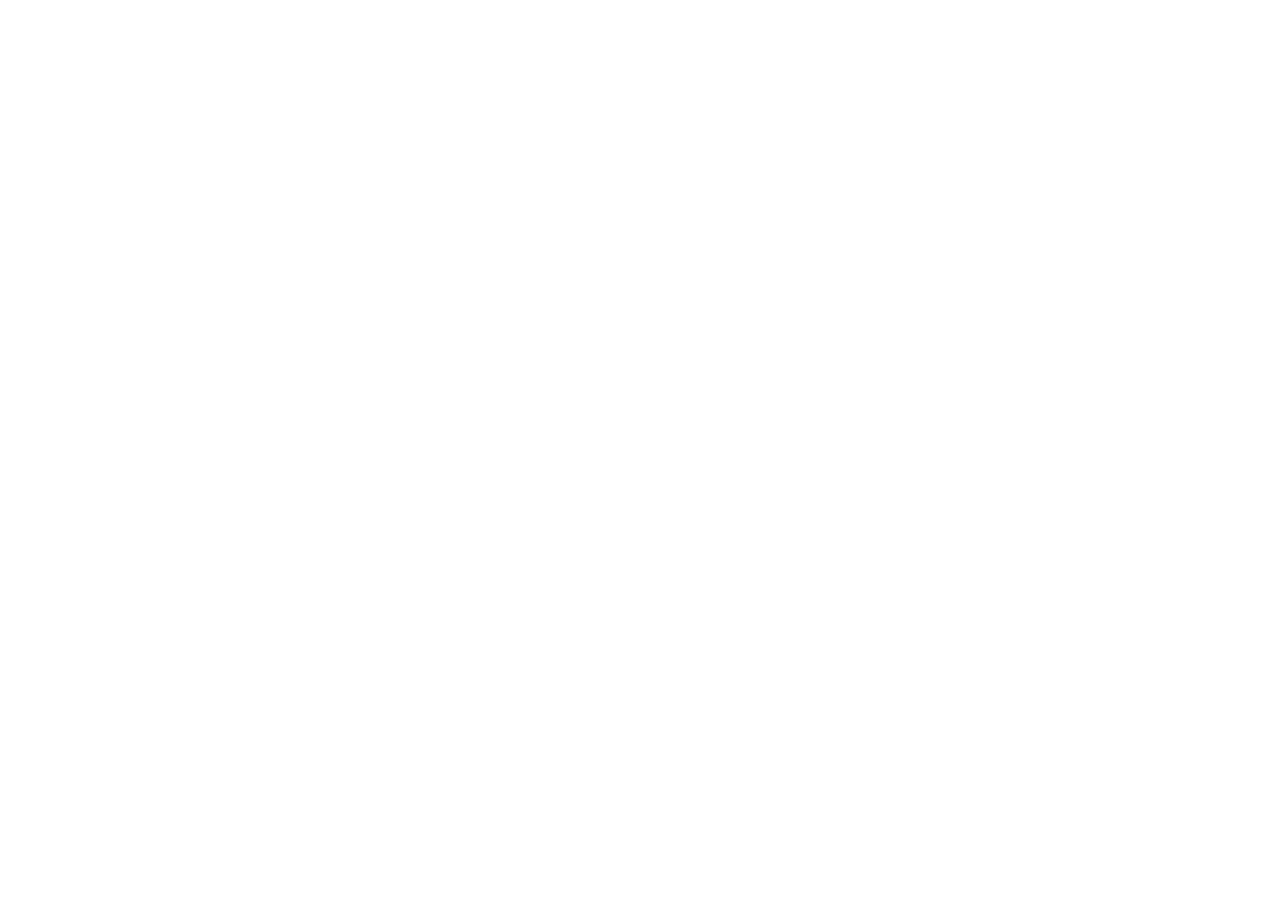
==== index.html @ 550c982b "3d update" ====
<!DOCTYPE html>
<html lang="en">
<head>
    <meta charset="UTF-8">
    <meta http-equiv="X-UA-Compatible" content="IE=edge">
    <meta name="viewport" content="width=device-width, initial-scale=1.0">
    <title>sol.fo</title>
    <script src="https://cdnjs.cloudflare.com/ajax/libs/three.js/r128/three.min.js"></script>
    <script src="./OBJLoader.js"></script>
    <script src="./MTLLoader.js"></script>
    <script src="./FontLoader.js"></script>
    <script src="./TextGeometry.js"></script>
    <style>
        body {
            overflow: hidden; /* Hide scrollbars */
            margin: 0;
            position: fixed;
        }
    </style>
</head>
<body>
    <script>
        const scene = new THREE.Scene();

        const ambientLight = new THREE.AmbientLight(0xffffff, 0.6);
        scene.add(ambientLight);

        const dirLight = new THREE.DirectionalLight(0xffffff, 0.6);
        dirLight.position.set(100, -300, 400);
        dirLight.castShadow = true; // default false
        scene.add(dirLight);

        let aspectRatio = window.innerWidth / window.innerHeight;
        let cameraWidth = window.innerWidth / 8;
        if (window.innerWidth > window.innerHeight) {

        } else {
            cameraWidth = window.innerHeight / 7
        }
        const cameraHeight = cameraWidth / aspectRatio;

        const camera = new THREE.OrthographicCamera(
            cameraWidth / -2,
            cameraWidth / 2,
            cameraHeight / 2,
            cameraHeight / -2,
            0,
            1000
        );
        camera.lookAt(0, 0, 0);
        camera.position.set(10, 30, 50);
        //camera.rotation.set(0, 0, Math.PI/2)
        camera.rotation.set(-0.3, 0, Math.PI/2)
        camera.up.set(0, 0, 1);

        
        const box = new THREE.Mesh(
            new THREE.BoxBufferGeometry(1000, 1000, 1),
            new THREE.MeshLambertMaterial({color: 0xFFFFFF})
        );
        box.receiveShadow = true;

        scene.add(box);
        

        const renderer = new THREE.WebGLRenderer({antialias: true});
        renderer.setSize(window.innerWidth, window.innerHeight);
        renderer.shadowMap.enabled = true;
        renderer.shadowMap.type = THREE.PCFSoftShadowMap;
        renderer.render(scene, camera);

        document.body.appendChild(renderer.domElement);

        // instantiate a loader
        //const loader = new THREE.OBJLoader();

        const onProgress = function ( xhr ) {

            if ( xhr.lengthComputable ) {

                const percentComplete = xhr.loaded / xhr.total * 100;
                console.log( Math.round( percentComplete, 2 ) + '% downloaded' );

            }

        };

        const MTLloader = new THREE.MTLLoader()
		
        MTLloader.load( 'head.mtl', function ( materials ) {

						materials.preload();

						new THREE.OBJLoader()
							.setMaterials( materials )
							.load( 'head.obj', function ( object ) {

                                object.castShadow = true;
								scene.add( object );
                                renderer.render(scene, camera);

							}, onProgress );

		} );

        const Fontloader = new THREE.FontLoader();

        Fontloader.load( 'Cascadia.json', function ( font ) {

            let textGeo = new THREE.TextGeometry( 'S  l.fo', {
                font: font,
                size: 20,
                height: 6,
                curveSegments: 12,
                bevelEnabled: false,
                bevelThickness: 1,
                bevelSize: 1,
                bevelOffset: 0,
                bevelSegments: 5
            } );

            const text = new THREE.Mesh(
                textGeo,
                new THREE.MeshLambertMaterial({color: 0xffca09})
            );

            text.rotation.set(0, 0, Math.PI/2)
            text.position.set(0, -42, 0);

            scene.add(text);

            renderer.render(scene, camera);
        } );

                    /*

        // load a resource
        loader.load(
            // resource URL
            'head.obj',
            // called when resource is loaded
            function ( object ) {

                console.log(object);
                scene.add( object );
                renderer.render(scene, camera);

            },
            // called when loading is in progresses
            function ( xhr ) {

                console.log( ( xhr.loaded / xhr.total * 100 ) + '% loaded' );

            },
            // called when loading has errors
            function ( error ) {
                console.log(error)
                console.log( 'An error happened' );

            }
        );
        */
    </script>
</body>
</html>
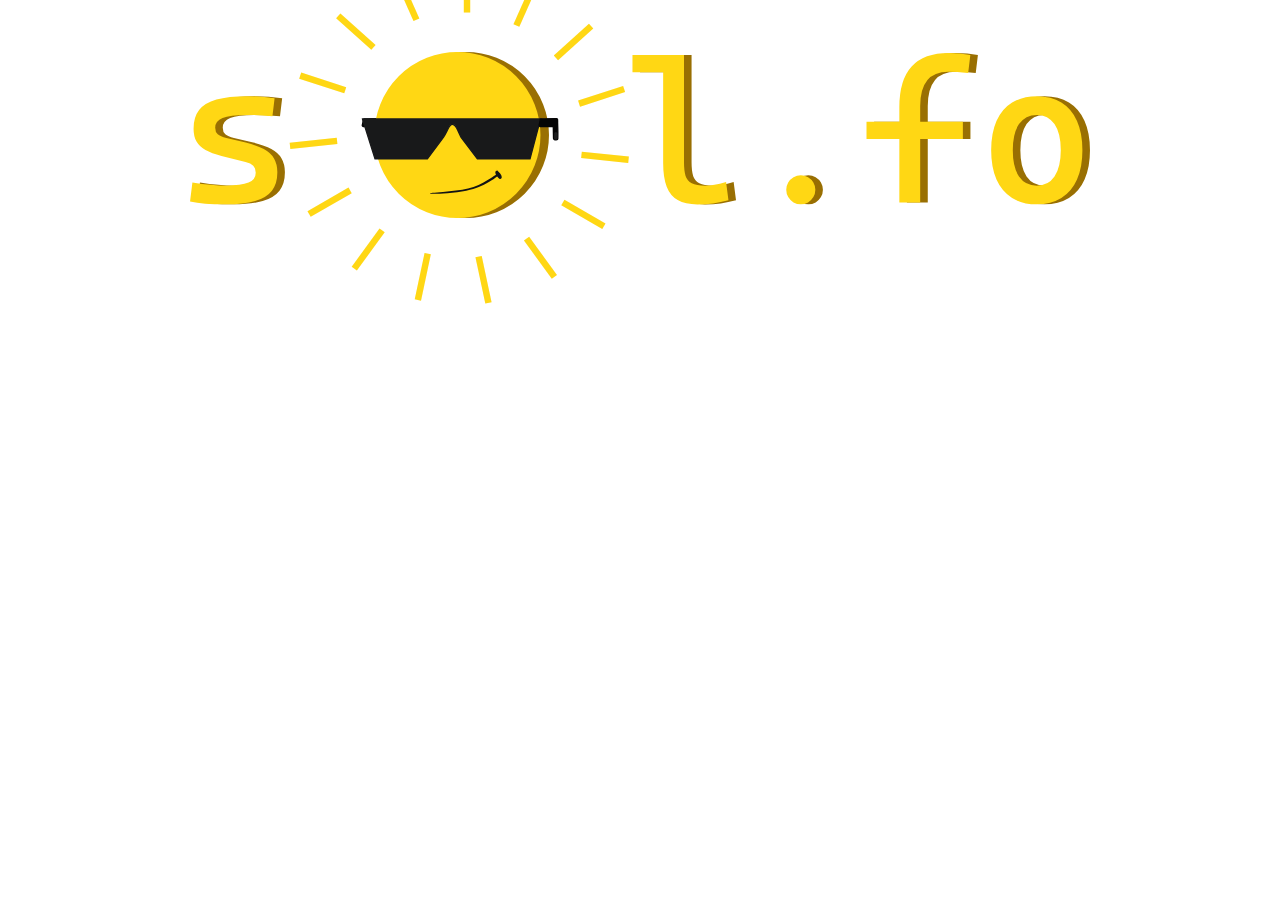
==== commit 800818d2: "new upgrade" ====
--- a/index.html
+++ b/index.html
@@ -5,161 +5,119 @@
     <meta http-equiv="X-UA-Compatible" content="IE=edge">
     <meta name="viewport" content="width=device-width, initial-scale=1.0">
     <title>sol.fo</title>
-    <script src="https://cdnjs.cloudflare.com/ajax/libs/three.js/r128/three.min.js"></script>
-    <script src="./OBJLoader.js"></script>
-    <script src="./MTLLoader.js"></script>
-    <script src="./FontLoader.js"></script>
-    <script src="./TextGeometry.js"></script>
     <style>
+        * {
+            margin: 0;
+            padding: 0;
+            box-sizing: border-box;
+            font-family: Arial, Helvetica, sans-serif;
+            font-weight: bold;
+        }
+
         body {
-            overflow: hidden; /* Hide scrollbars */
-            margin: 0;
-            position: fixed;
+            display: flex;
+            /* justify-content: center;
+            align-items: center; */
+        }
+
+        .title {
+            position: absolute;
+            width: 100%;
+            margin-top: 5%;
+        }
+
+        .title img {
+            display: block;
+            width: 90%;
+            margin: auto auto;
+        }
+
+        .circle {
+            position: absolute;
+            top: -60%;
+            left: 14%;
+            width: 36%;
+            height: 36vw;
+            border-radius: 50%;
+            display: flex;
+            justify-content: center;
+            align-items: center;
+        }
+
+        .logo {
+            position: absolute;
+            width: 20vw;
+            height: 20vw;
+            background: url(sol3.svg);
+            background-size: cover;
+            border-radius: 50%;
+        }
+
+        .text {
+            position: absolute;
+            width: 100%;
+            height: 100%;
+            color: #ffd714;
+            animation: rotateText 10s linear infinite;
+        }
+
+        @keyframes rotateText {
+            0% {
+                transform: rotate(360deg);
+            }
+            100% {
+                transform: rotate(0deg);
+            }
+        }
+
+        .text span {
+            position: absolute;
+            left: 50%;
+            font-size: 5vw;
+            transform-origin: 0 18vw;
+        }
+
+        @media only screen and (min-width: 1000px) {
+            .title {
+                width: 1000px;
+                margin: 50px 0;
+                left: calc(50% - 500px);
+            }
+
+            .circle {
+                height: 360px;
+            }
+
+            .logo {
+                width: 200px;
+                height: 200px;
+            }
+
+            .text span {
+                left: 50%;
+                font-size: 50px;
+                transform-origin: 0 180px;
+            }
         }
     </style>
 </head>
 <body>
+    <div class="title">
+        <img src="sol4.svg" alt="sol.fo">
+        <div class="circle">
+            <div class="logo"></div>
+            <div class="text">
+                <p>|||||||||||||||</p>
+            </div>
+        </div>
+    </div>
+
     <script>
-        const scene = new THREE.Scene();
-
-        const ambientLight = new THREE.AmbientLight(0xffffff, 0.6);
-        scene.add(ambientLight);
-
-        const dirLight = new THREE.DirectionalLight(0xffffff, 0.6);
-        dirLight.position.set(100, -300, 400);
-        dirLight.castShadow = true; // default false
-        scene.add(dirLight);
-
-        let aspectRatio = window.innerWidth / window.innerHeight;
-        let cameraWidth = window.innerWidth / 8;
-        if (window.innerWidth > window.innerHeight) {
-
-        } else {
-            cameraWidth = window.innerHeight / 7
-        }
-        const cameraHeight = cameraWidth / aspectRatio;
-
-        const camera = new THREE.OrthographicCamera(
-            cameraWidth / -2,
-            cameraWidth / 2,
-            cameraHeight / 2,
-            cameraHeight / -2,
-            0,
-            1000
-        );
-        camera.lookAt(0, 0, 0);
-        camera.position.set(10, 30, 50);
-        //camera.rotation.set(0, 0, Math.PI/2)
-        camera.rotation.set(-0.3, 0, Math.PI/2)
-        camera.up.set(0, 0, 1);
-
-        
-        const box = new THREE.Mesh(
-            new THREE.BoxBufferGeometry(1000, 1000, 1),
-            new THREE.MeshLambertMaterial({color: 0xFFFFFF})
-        );
-        box.receiveShadow = true;
-
-        scene.add(box);
-        
-
-        const renderer = new THREE.WebGLRenderer({antialias: true});
-        renderer.setSize(window.innerWidth, window.innerHeight);
-        renderer.shadowMap.enabled = true;
-        renderer.shadowMap.type = THREE.PCFSoftShadowMap;
-        renderer.render(scene, camera);
-
-        document.body.appendChild(renderer.domElement);
-
-        // instantiate a loader
-        //const loader = new THREE.OBJLoader();
-
-        const onProgress = function ( xhr ) {
-
-            if ( xhr.lengthComputable ) {
-
-                const percentComplete = xhr.loaded / xhr.total * 100;
-                console.log( Math.round( percentComplete, 2 ) + '% downloaded' );
-
-            }
-
-        };
-
-        const MTLloader = new THREE.MTLLoader()
-		
-        MTLloader.load( 'head.mtl', function ( materials ) {
-
-						materials.preload();
-
-						new THREE.OBJLoader()
-							.setMaterials( materials )
-							.load( 'head.obj', function ( object ) {
-
-                                object.castShadow = true;
-								scene.add( object );
-                                renderer.render(scene, camera);
-
-							}, onProgress );
-
-		} );
-
-        const Fontloader = new THREE.FontLoader();
-
-        Fontloader.load( 'Cascadia.json', function ( font ) {
-
-            let textGeo = new THREE.TextGeometry( 'S  l.fo', {
-                font: font,
-                size: 20,
-                height: 6,
-                curveSegments: 12,
-                bevelEnabled: false,
-                bevelThickness: 1,
-                bevelSize: 1,
-                bevelOffset: 0,
-                bevelSegments: 5
-            } );
-
-            const text = new THREE.Mesh(
-                textGeo,
-                new THREE.MeshLambertMaterial({color: 0xffca09})
-            );
-
-            text.rotation.set(0, 0, Math.PI/2)
-            text.position.set(0, -42, 0);
-
-            scene.add(text);
-
-            renderer.render(scene, camera);
-        } );
-
-                    /*
-
-        // load a resource
-        loader.load(
-            // resource URL
-            'head.obj',
-            // called when resource is loaded
-            function ( object ) {
-
-                console.log(object);
-                scene.add( object );
-                renderer.render(scene, camera);
-
-            },
-            // called when loading is in progresses
-            function ( xhr ) {
-
-                console.log( ( xhr.loaded / xhr.total * 100 ) + '% loaded' );
-
-            },
-            // called when loading has errors
-            function ( error ) {
-                console.log(error)
-                console.log( 'An error happened' );
-
-            }
-        );
-        */
+        let text = document.querySelector('.text p');
+        text.innerHTML = text.innerText.split("").map(
+            (char, i) =>
+            `<span style="transform:rotate(${i * 24}deg)">${char}</span>`
+            ).join("")
     </script>
 </body>
 </html>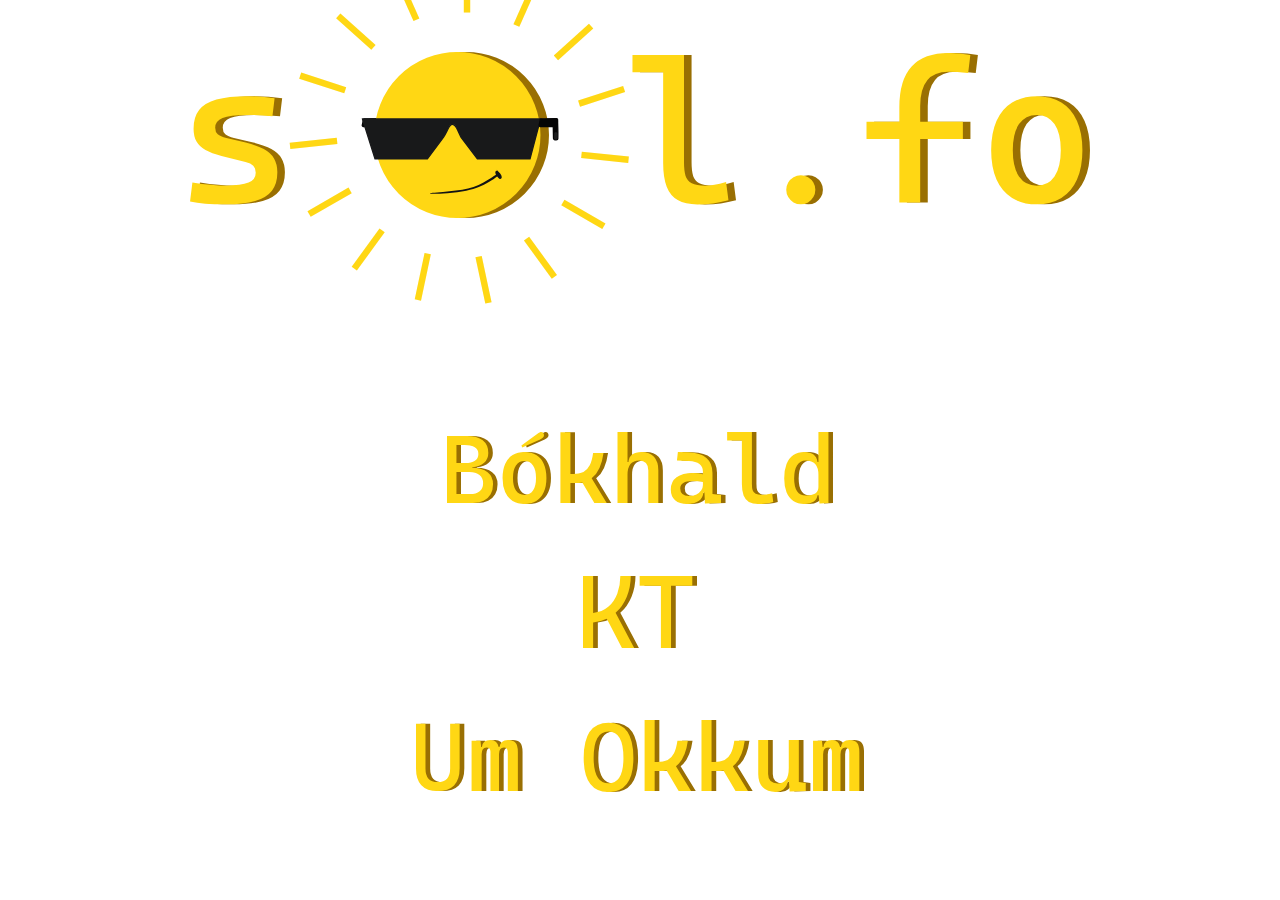
==== commit 09d3dbfa: "buttons" ====
--- a/index.html
+++ b/index.html
@@ -5,101 +5,7 @@
     <meta http-equiv="X-UA-Compatible" content="IE=edge">
     <meta name="viewport" content="width=device-width, initial-scale=1.0">
     <title>sol.fo</title>
-    <style>
-        * {
-            margin: 0;
-            padding: 0;
-            box-sizing: border-box;
-            font-family: Arial, Helvetica, sans-serif;
-            font-weight: bold;
-        }
-
-        body {
-            display: flex;
-            /* justify-content: center;
-            align-items: center; */
-        }
-
-        .title {
-            position: absolute;
-            width: 100%;
-            margin-top: 5%;
-        }
-
-        .title img {
-            display: block;
-            width: 90%;
-            margin: auto auto;
-        }
-
-        .circle {
-            position: absolute;
-            top: -60%;
-            left: 14%;
-            width: 36%;
-            height: 36vw;
-            border-radius: 50%;
-            display: flex;
-            justify-content: center;
-            align-items: center;
-        }
-
-        .logo {
-            position: absolute;
-            width: 20vw;
-            height: 20vw;
-            background: url(sol3.svg);
-            background-size: cover;
-            border-radius: 50%;
-        }
-
-        .text {
-            position: absolute;
-            width: 100%;
-            height: 100%;
-            color: #ffd714;
-            animation: rotateText 10s linear infinite;
-        }
-
-        @keyframes rotateText {
-            0% {
-                transform: rotate(360deg);
-            }
-            100% {
-                transform: rotate(0deg);
-            }
-        }
-
-        .text span {
-            position: absolute;
-            left: 50%;
-            font-size: 5vw;
-            transform-origin: 0 18vw;
-        }
-
-        @media only screen and (min-width: 1000px) {
-            .title {
-                width: 1000px;
-                margin: 50px 0;
-                left: calc(50% - 500px);
-            }
-
-            .circle {
-                height: 360px;
-            }
-
-            .logo {
-                width: 200px;
-                height: 200px;
-            }
-
-            .text span {
-                left: 50%;
-                font-size: 50px;
-                transform-origin: 0 180px;
-            }
-        }
-    </style>
+    <link rel="stylesheet" href="/index.css">
 </head>
 <body>
     <div class="title">
@@ -111,6 +17,11 @@
             </div>
         </div>
     </div>
+    <div class="buttons">
+        <img src="solbokhald2.svg" alt="Bókhald">
+        <img src="solkt2.svg" alt="KT">
+        <img src="solUm2.svg" alt="Um okkum">
+    </div>
 
     <script>
         let text = document.querySelector('.text p');
--- a/index.css
+++ b/index.css
@@ -0,0 +1,129 @@
+* {
+    margin: 0;
+    padding: 0;
+    box-sizing: border-box;
+    font-family: Arial, Helvetica, sans-serif;
+    font-weight: bold;
+}
+
+body {
+    display: flex;
+    /* justify-content: center;
+    align-items: center; */
+}
+
+.title {
+    position: absolute;
+    width: 100%;
+    margin-top: 5%;
+}
+
+.title img {
+    display: block;
+    width: 90%;
+    margin: auto auto;
+}
+
+.circle {
+    position: absolute;
+    top: -60%;
+    left: 14%;
+    width: 36%;
+    height: 36vw;
+    border-radius: 50%;
+    display: flex;
+    justify-content: center;
+    align-items: center;
+}
+
+.logo {
+    position: absolute;
+    width: 20vw;
+    height: 20vw;
+    background: url(sol3.svg);
+    background-size: cover;
+    border-radius: 50%;
+}
+
+.text {
+    position: absolute;
+    width: 100%;
+    height: 100%;
+    color: #ffd714;
+    animation: rotateText 10s linear infinite;
+}
+
+@keyframes rotateText {
+    0% {
+        transform: rotate(360deg);
+    }
+    100% {
+        transform: rotate(0deg);
+    }
+}
+
+.text span {
+    position: absolute;
+    left: 50%;
+    font-size: 5vw;
+    transform-origin: 0 18vw;
+}
+
+.buttons {
+    position: absolute;
+    width: 100%;
+    height: 50%;
+    margin-top: calc(50vh - 25vw);
+}
+
+.buttons img {
+    display: block;
+    height: 10vw;
+    margin: 0 auto;
+    margin-top: 10%;
+}
+
+@media only screen and (min-width: 1000px) {
+    .title {
+        width: 1000px;
+        margin: 50px 0;
+        left: calc(50% - 500px);
+    }
+
+    .circle {
+        height: 360px;
+    }
+
+    .logo {
+        width: 200px;
+        height: 200px;
+    }
+
+    .text span {
+        left: 50%;
+        font-size: 50px;
+        transform-origin: 0 180px;
+    }
+
+    .buttons {
+        margin-top: calc(50vh - 250px);
+    }
+    
+    .buttons img {
+        height: 100px;
+        margin: 0 auto;
+        margin-top: 100px;
+    }
+}
+
+@media (orientation: landscape) {
+    .buttons {
+        margin-top: 40vh;
+    }
+
+    .buttons img {
+        height: 8vh;
+        margin: 0 auto;
+        margin-top: 8vh;
+    }
+}
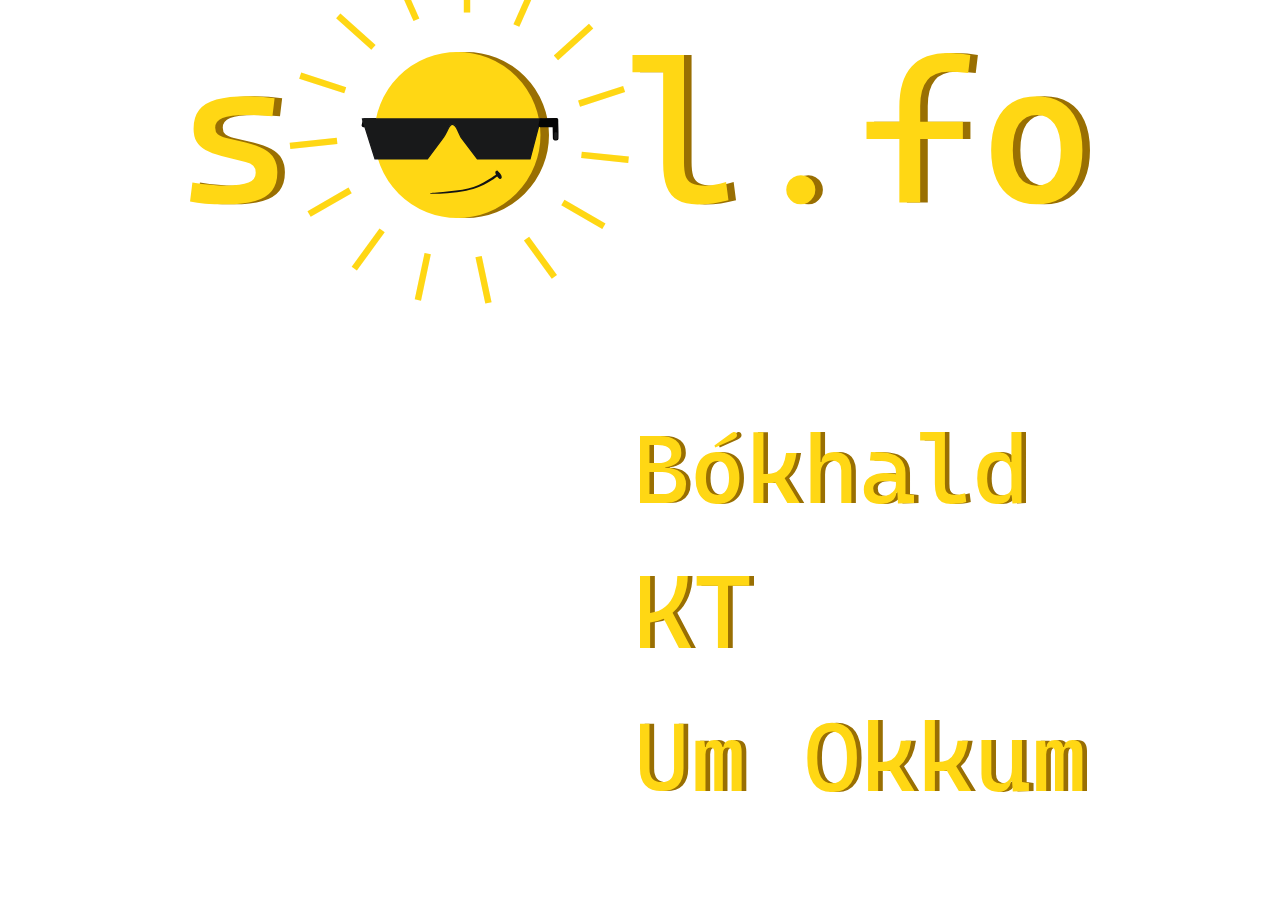
==== commit 520dfa91: "buttons clickable and fade effect" ====
--- a/index.html
+++ b/index.html
@@ -8,18 +8,29 @@
     <link rel="stylesheet" href="/index.css">
 </head>
 <body>
-    <div class="title">
-        <img src="sol4.svg" alt="sol.fo">
-        <div class="circle">
-            <div class="logo"></div>
-            <div class="text">
-                <p>|||||||||||||||</p>
+    <div id="div-main" class="div" style="display: block; left: 50vw;">
+        <div class="title">
+            <img src="sol4.svg" alt="sol.fo">
+            <div class="circle">
+                <div class="logo"></div>
+                <div class="text">
+                    <p>|||||||||||||||</p>
+                </div>
             </div>
         </div>
+        <div class="buttons">
+            <img src="solbokhald2.svg" alt="Bókhald" onclick="fadeIn('bok', 'main');">
+            <img src="solkt2.svg" alt="KT" onclick="fadeIn('kt', 'main');">
+            <img src="solUm2.svg" alt="Um okkum" onclick="fadeIn('um', 'main');">
+        </div>
     </div>
-    <div class="buttons">
+    <div id="div-bok" class="div">
         <img src="solbokhald2.svg" alt="Bókhald">
+    </div>
+    <div id="div-kt" class="div">
         <img src="solkt2.svg" alt="KT">
+    </div>
+    <div id="div-um" class="div">
         <img src="solUm2.svg" alt="Um okkum">
     </div>
 
@@ -29,6 +40,40 @@
             (char, i) =>
             `<span style="transform:rotate(${i * 24}deg)">${char}</span>`
             ).join("")
+
+        let hide = {};
+        hide.main = false;
+        hide.bok = false;
+        hide.kt = false;
+        hide.um = false;
+        
+        function closeAllDiv() {
+            hide.main = false;
+            hide.bok = false;
+            hide.kt = false;
+            hide.um = false;
+            let divArr = document.getElementsByClassName('div')
+            for (let i = 0; i < divArr.length; i++) {
+                divArr[i].style.display = 'none';
+            }
+        }
+            
+        document.getElementById('div-main').addEventListener('animationend', () => {
+            if (hide.main) {
+                document.getElementById('div-main').style.display = 'none';
+            }
+        });
+
+        function fadeIn(div, divOut) {
+            closeAllDiv();
+            let thisDiv = document.getElementById('div-' + div)
+            let outDiv = document.getElementById('div-' + divOut)
+            thisDiv.style.display = 'block';
+            outDiv.style.display = 'block';
+            thisDiv.style.animation="fadeIn 2s ease-out";
+            outDiv.style.animation="fadeOut 1s ease-in";
+            hide[divOut] = true;
+        }
     </script>
 </body>
 </html>--- a/index.css
+++ b/index.css
@@ -4,18 +4,24 @@
     box-sizing: border-box;
     font-family: Arial, Helvetica, sans-serif;
     font-weight: bold;
+    
 }
 
 body {
     display: flex;
     /* justify-content: center;
     align-items: center; */
+    height: 100%;
+    overflow: hidden;
+    width: 100%;
+    position: fixed;
 }
 
 .title {
     position: absolute;
-    width: 100%;
-    margin-top: 5%;
+    width: 100vw;
+    margin-top: 5vw;
+    left: -50vw;
 }
 
 .title img {
@@ -73,14 +79,41 @@
     position: absolute;
     width: 100%;
     height: 50%;
-    margin-top: calc(50vh - 25vw);
+    padding-top: 40vh;
 }
 
 .buttons img {
     display: block;
-    height: 10vw;
+    height: 8vh;
     margin: 0 auto;
-    margin-top: 10%;
+    margin-top: 8vh;
+}
+
+.buttons img:hover {
+    cursor: pointer;
+}
+
+.div {
+    display: none;
+    position: relative;
+}
+
+@keyframes fadeIn {
+    0%   { 
+    transform: translateX(100vw); 		
+    }
+    100% { 
+    transform: translateX(0vw); 
+    }
+}
+
+@keyframes fadeOut {
+    0%   { 
+    transform: translateX(0vw); 		
+    }
+    100% { 
+    transform: translateX(-200vw); 
+    }
 }
 
 @media only screen and (min-width: 1000px) {
@@ -105,25 +138,13 @@
         transform-origin: 0 180px;
     }
 
+}
+
+@media (orientation: portrait) {
+
     .buttons {
-        margin-top: calc(50vh - 250px);
-    }
-    
-    .buttons img {
-        height: 100px;
-        margin: 0 auto;
-        margin-top: 100px;
+        width: 100vw;
+        left: -50vw;
+        padding-top: 30vh;
     }
 }
-
-@media (orientation: landscape) {
-    .buttons {
-        margin-top: 40vh;
-    }
-
-    .buttons img {
-        height: 8vh;
-        margin: 0 auto;
-        margin-top: 8vh;
-    }
-}
